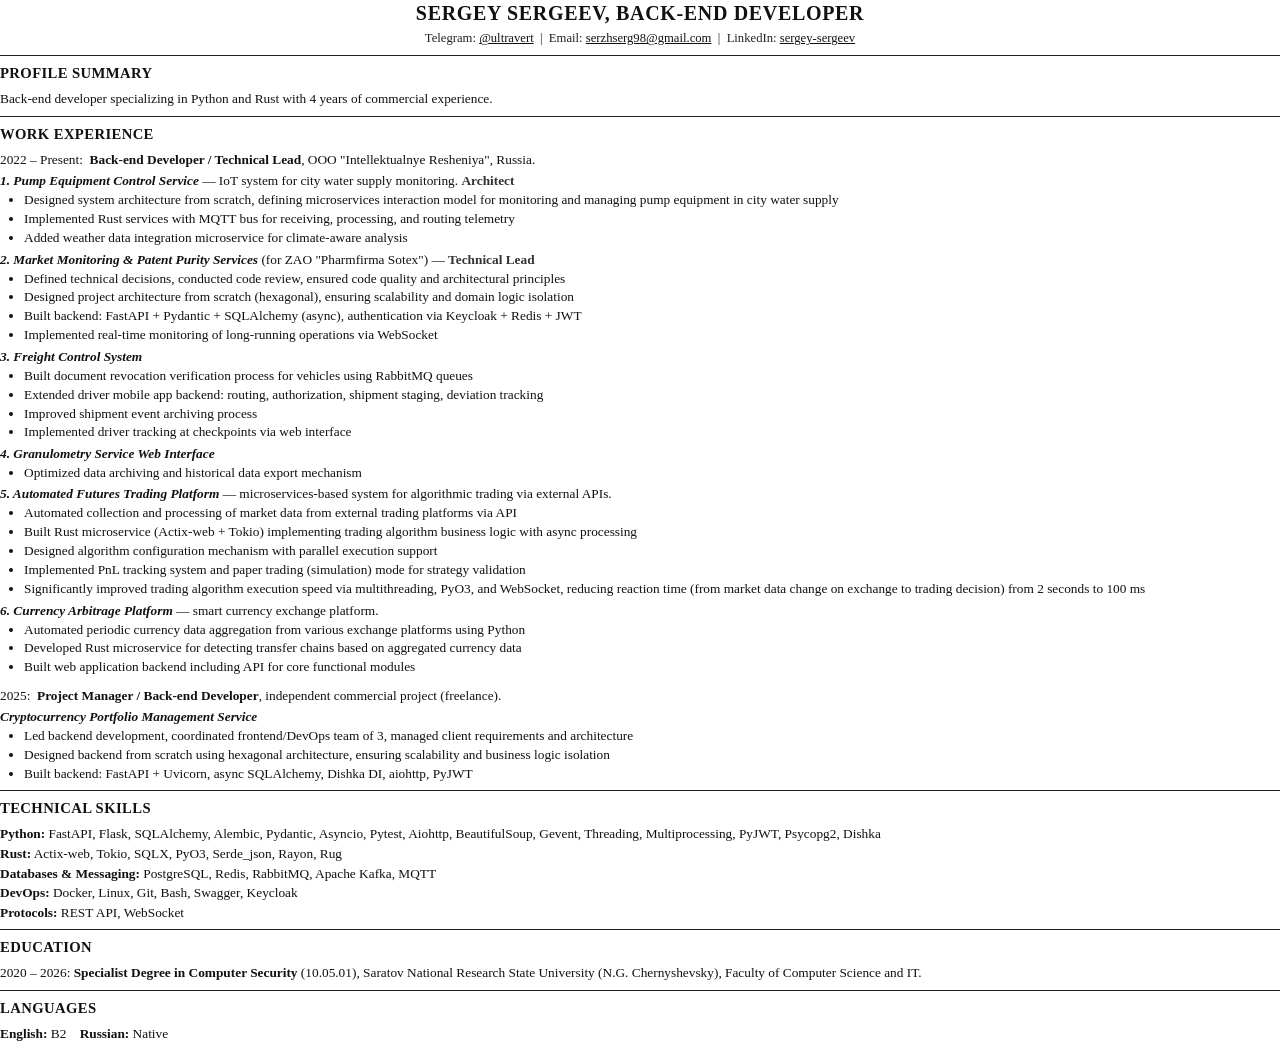
==== resume_en.html @ 7ee28abf "Portfolio site" ====
<!DOCTYPE html>
<html lang="en">
<head>
<meta charset="UTF-8"/>
<style>
@page {
  size: A4;
  margin: 14mm 16mm 14mm 16mm;
}
* { box-sizing: border-box; margin: 0; padding: 0; }
body {
  font-family: 'Times New Roman', 'DejaVu Serif', Georgia, serif;
  font-size: 10pt;
  line-height: 1.32;
  color: #111;
}
a { color: #111; text-decoration: none; }

/* ── HEADER ── */
.header { text-align: center; margin-bottom: 6pt; }
.name { font-size: 15pt; font-weight: bold; text-transform: uppercase; letter-spacing: 0.5pt; margin-bottom: 3pt; }
.contacts { font-size: 9.5pt; color: #222; }
.contacts a { text-decoration: underline; }

hr { border: none; border-top: 0.8pt solid #222; margin: 5pt 0 6pt; }

/* ── SECTIONS ── */
.section-title {
  font-size: 11pt;
  font-weight: bold;
  text-transform: uppercase;
  margin-bottom: 5pt;
  letter-spacing: 0.3pt;
}
.subsection { margin-bottom: 6pt; }

/* ── WORK ENTRIES ── */
.entry { margin-bottom: 6pt; }
.entry-header { margin-bottom: 2pt; }
.entry-dates { font-weight: normal; }
.entry-role { font-weight: bold; }
.entry-desc { font-style: normal; color: #222; }

.project-title { font-weight: bold; font-style: italic; display: inline; }
.project-role { font-weight: bold; color: #333; }

ul { margin-left: 18pt; margin-top: 1pt; margin-bottom: 3pt; }
li { margin-bottom: 1pt; }

/* ── SKILLS ── */
.skills-block { margin-bottom: 4pt; }
.skills-block p { margin-bottom: 1.5pt; }
.skill-cat { font-weight: bold; }

/* ── EDUCATION ── */
.edu-entry { margin-bottom: 2pt; }
</style>
</head>
<body>

<div class="header">
  <div class="name">Sergey Sergeev, Back-end Developer</div>
  <div class="contacts">
    Telegram: <a href="https://t.me/ultravert">@ultravert</a> &nbsp;|&nbsp;
    Email: <a href="mailto:serzhserg98@gmail.com">serzhserg98@gmail.com</a> &nbsp;|&nbsp;
    LinkedIn: <a href="https://www.linkedin.com/in/sergey-sergeev-9b47a33b5/">sergey-sergeev</a>
  </div>
</div>
<hr/>

<!-- PROFILE SUMMARY -->
<div class="subsection">
  <div class="section-title">Profile Summary</div>
  <p>Back-end developer specializing in Python and Rust with 4 years of commercial experience.</p>
</div>
<hr/>

<!-- WORK EXPERIENCE -->
<div class="subsection">
  <div class="section-title">Work Experience</div>

  <div class="entry">
    <div class="entry-header">
      <span class="entry-dates">2022 – Present:</span>&nbsp;
      <span class="entry-role">Back-end Developer / Technical Lead</span>, OOO "Intellektualnye Resheniya", Russia.
    </div>

    <p style="margin-top:3pt"><span class="project-title">1. Pump Equipment Control Service</span> — IoT system for city water supply monitoring. <span class="project-role">Architect</span></p>
    <ul>
      <li>Designed system architecture from scratch, defining microservices interaction model for monitoring and managing pump equipment in city water supply</li>
      <li>Implemented Rust services with MQTT bus for receiving, processing, and routing telemetry</li>
      <li>Added weather data integration microservice for climate-aware analysis</li>
    </ul>

    <p><span class="project-title">2. Market Monitoring &amp; Patent Purity Services</span> (for ZAO "Pharmfirma Sotex") — <span class="project-role">Technical Lead</span></p>
    <ul>
      <li>Defined technical decisions, conducted code review, ensured code quality and architectural principles</li>
      <li>Designed project architecture from scratch (hexagonal), ensuring scalability and domain logic isolation</li>
      <li>Built backend: FastAPI + Pydantic + SQLAlchemy (async), authentication via Keycloak + Redis + JWT</li>
      <li>Implemented real-time monitoring of long-running operations via WebSocket</li>
    </ul>

    <p><span class="project-title">3. Freight Control System</span></p>
    <ul>
      <li>Built document revocation verification process for vehicles using RabbitMQ queues</li>
      <li>Extended driver mobile app backend: routing, authorization, shipment staging, deviation tracking</li>
      <li>Improved shipment event archiving process</li>
      <li>Implemented driver tracking at checkpoints via web interface</li>
    </ul>

    <p><span class="project-title">4. Granulometry Service Web Interface</span></p>
    <ul>
      <li>Optimized data archiving and historical data export mechanism</li>
    </ul>

    <p><span class="project-title">5. Automated Futures Trading Platform</span> — microservices-based system for algorithmic trading via external APIs.</p>
    <ul>
      <li>Automated collection and processing of market data from external trading platforms via API</li>
      <li>Built Rust microservice (Actix-web + Tokio) implementing trading algorithm business logic with async processing</li>
      <li>Designed algorithm configuration mechanism with parallel execution support</li>
      <li>Implemented PnL tracking system and paper trading (simulation) mode for strategy validation</li>
      <li>Significantly improved trading algorithm execution speed via multithreading, PyO3, and WebSocket, reducing reaction time (from market data change on exchange to trading decision) from 2 seconds to 100 ms</li>
    </ul>

    <p><span class="project-title">6. Currency Arbitrage Platform</span> — smart currency exchange platform.</p>
    <ul>
      <li>Automated periodic currency data aggregation from various exchange platforms using Python</li>
      <li>Developed Rust microservice for detecting transfer chains based on aggregated currency data</li>
      <li>Built web application backend including API for core functional modules</li>
    </ul>

  </div>

  <div class="entry" style="margin-top:8pt">
    <div class="entry-header">
      <span class="entry-dates">2025:</span>&nbsp;
      <span class="entry-role">Project Manager / Back-end Developer</span>, independent commercial project (freelance).
    </div>

    <p style="margin-top:3pt"><span class="project-title">Cryptocurrency Portfolio Management Service</span></p>
    <ul>
      <li>Led backend development, coordinated frontend/DevOps team of 3, managed client requirements and architecture</li>
      <li>Designed backend from scratch using hexagonal architecture, ensuring scalability and business logic isolation</li>
      <li>Built backend: FastAPI + Uvicorn, async SQLAlchemy, Dishka DI, aiohttp, PyJWT</li>
    </ul>
  </div>
</div>
<hr/>

<!-- TECHNICAL SKILLS -->
<div class="subsection">
  <div class="section-title">Technical Skills</div>
  <div class="skills-block">
    <p><span class="skill-cat">Python:</span> FastAPI, Flask, SQLAlchemy, Alembic, Pydantic, Asyncio, Pytest, Aiohttp, BeautifulSoup, Gevent, Threading, Multiprocessing, PyJWT, Psycopg2, Dishka</p>
    <p><span class="skill-cat">Rust:</span> Actix-web, Tokio, SQLX, PyO3, Serde_json, Rayon, Rug</p>
    <p><span class="skill-cat">Databases &amp; Messaging:</span> PostgreSQL, Redis, RabbitMQ, Apache Kafka, MQTT</p>
    <p><span class="skill-cat">DevOps:</span> Docker, Linux, Git, Bash, Swagger, Keycloak</p>
    <p><span class="skill-cat">Protocols:</span> REST API, WebSocket</p>
  </div>
</div>
<hr/>

<!-- EDUCATION -->
<div class="subsection">
  <div class="section-title">Education</div>
  <div class="edu-entry">2020 – 2026: <strong>Specialist Degree in Computer Security</strong> (10.05.01), Saratov National Research State University (N.G. Chernyshevsky), Faculty of Computer Science and IT.</div>
</div>
<hr/>

<!-- LANGUAGES -->
<div class="subsection">
  <div class="section-title">Languages</div>
  <p><strong>English:</strong> B2 &nbsp;&nbsp; <strong>Russian:</strong> Native</p>
</div>

</body>
</html>
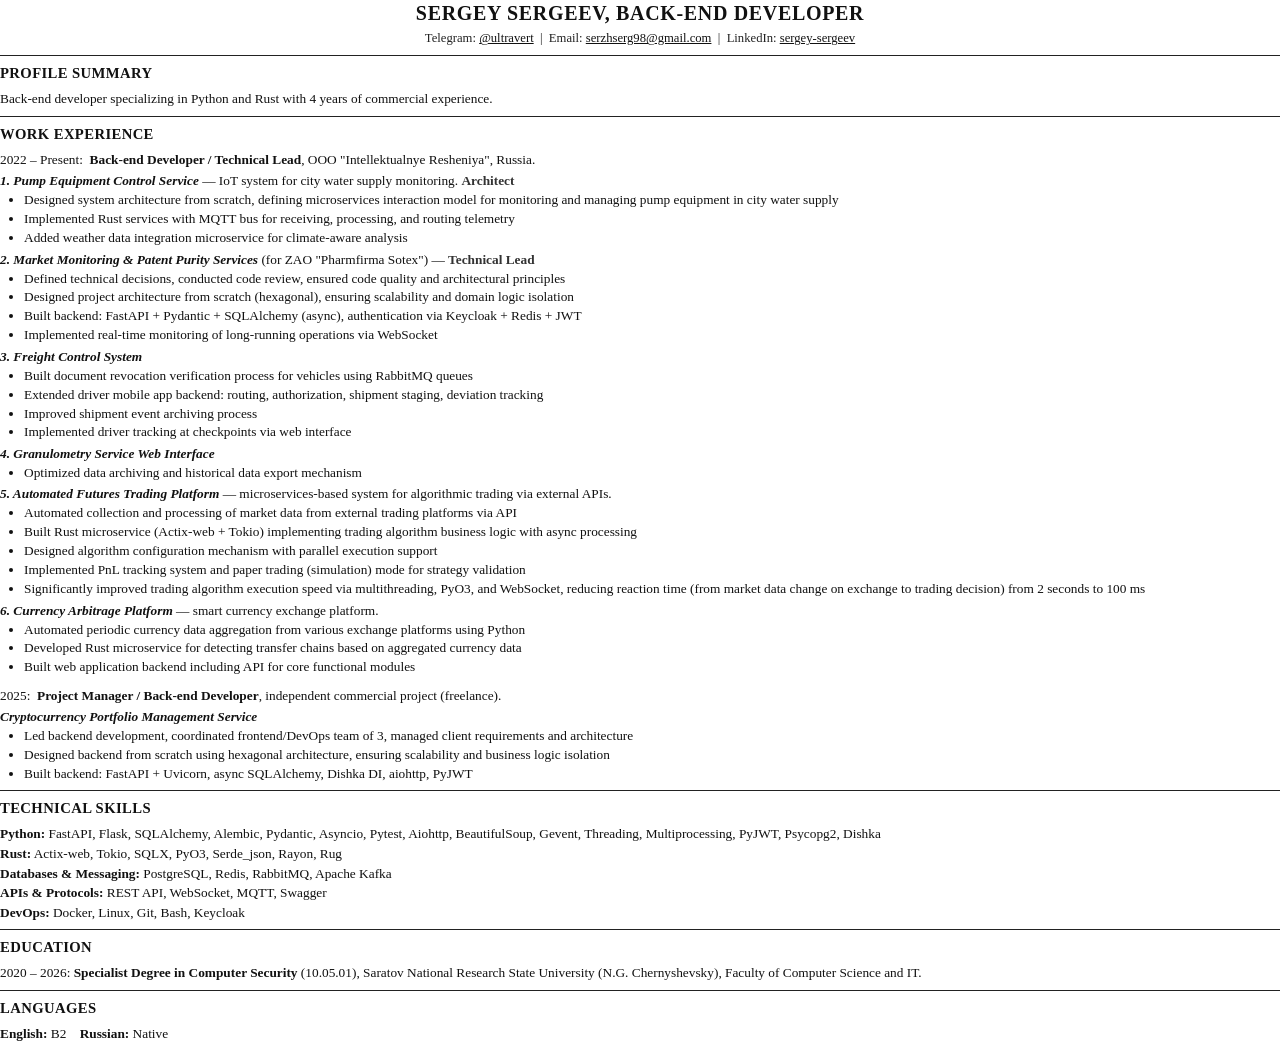
==== commit 259ff242: "Fix skills categories, show company per project instead of period" ====
--- a/resume_en.html
+++ b/resume_en.html
@@ -153,9 +153,9 @@
   <div class="skills-block">
     <p><span class="skill-cat">Python:</span> FastAPI, Flask, SQLAlchemy, Alembic, Pydantic, Asyncio, Pytest, Aiohttp, BeautifulSoup, Gevent, Threading, Multiprocessing, PyJWT, Psycopg2, Dishka</p>
     <p><span class="skill-cat">Rust:</span> Actix-web, Tokio, SQLX, PyO3, Serde_json, Rayon, Rug</p>
-    <p><span class="skill-cat">Databases &amp; Messaging:</span> PostgreSQL, Redis, RabbitMQ, Apache Kafka, MQTT</p>
-    <p><span class="skill-cat">DevOps:</span> Docker, Linux, Git, Bash, Swagger, Keycloak</p>
-    <p><span class="skill-cat">Protocols:</span> REST API, WebSocket</p>
+    <p><span class="skill-cat">Databases &amp; Messaging:</span> PostgreSQL, Redis, RabbitMQ, Apache Kafka</p>
+    <p><span class="skill-cat">APIs &amp; Protocols:</span> REST API, WebSocket, MQTT, Swagger</p>
+    <p><span class="skill-cat">DevOps:</span> Docker, Linux, Git, Bash, Keycloak</p>
   </div>
 </div>
 <hr/>
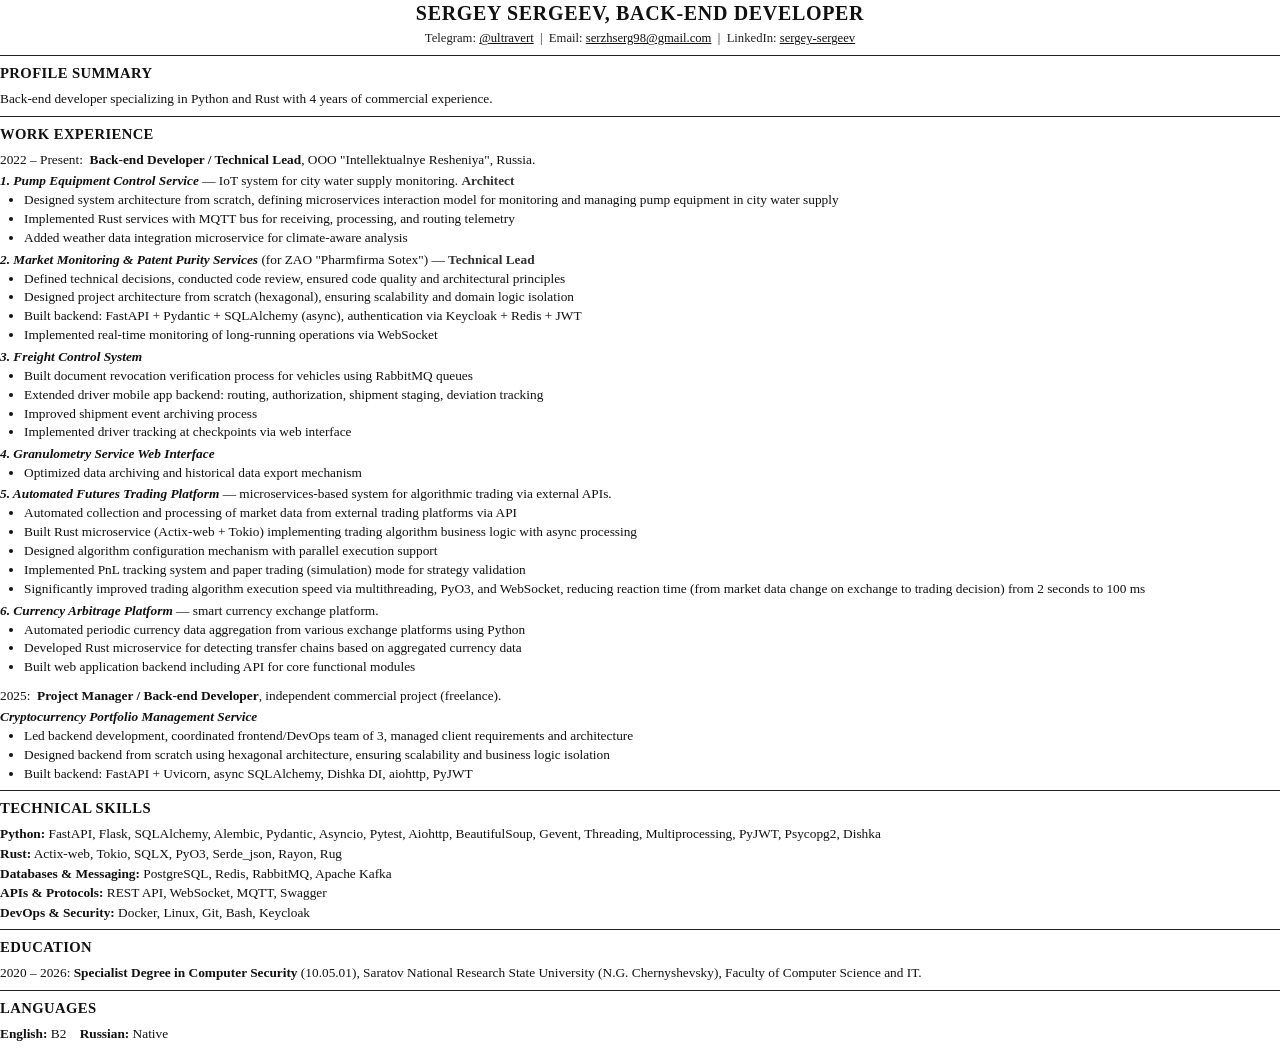
==== commit 08055610: "Rename DevOps category, add company header block for work projects" ====
--- a/resume_en.html
+++ b/resume_en.html
@@ -155,7 +155,7 @@
     <p><span class="skill-cat">Rust:</span> Actix-web, Tokio, SQLX, PyO3, Serde_json, Rayon, Rug</p>
     <p><span class="skill-cat">Databases &amp; Messaging:</span> PostgreSQL, Redis, RabbitMQ, Apache Kafka</p>
     <p><span class="skill-cat">APIs &amp; Protocols:</span> REST API, WebSocket, MQTT, Swagger</p>
-    <p><span class="skill-cat">DevOps:</span> Docker, Linux, Git, Bash, Keycloak</p>
+    <p><span class="skill-cat">DevOps &amp; Security:</span> Docker, Linux, Git, Bash, Keycloak</p>
   </div>
 </div>
 <hr/>
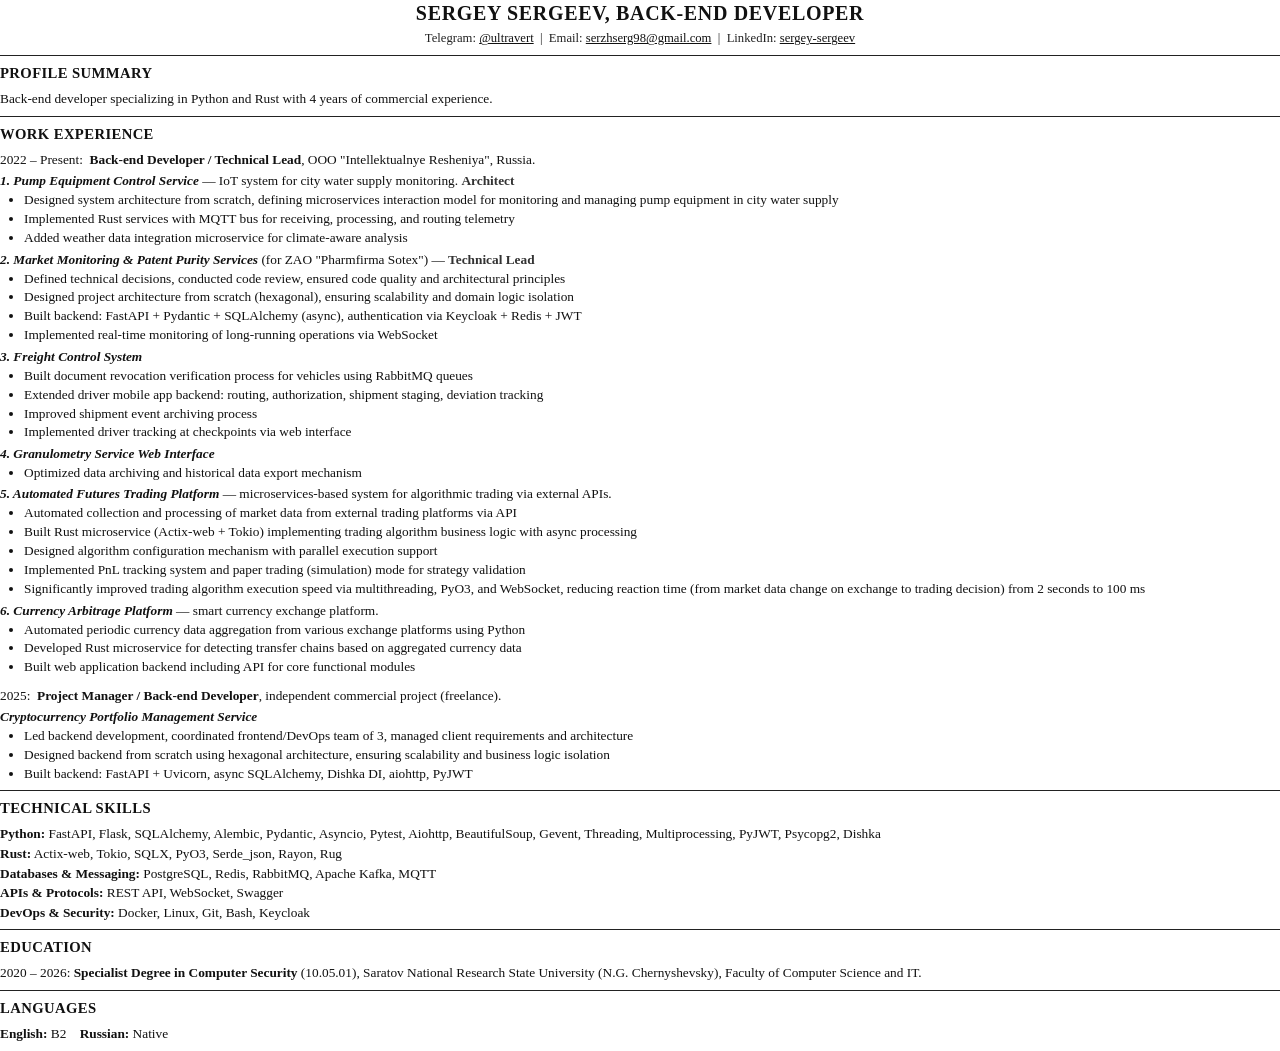
==== commit 6ca845a5: "Move MQTT to Databases & Messaging category" ====
--- a/resume_en.html
+++ b/resume_en.html
@@ -153,8 +153,8 @@
   <div class="skills-block">
     <p><span class="skill-cat">Python:</span> FastAPI, Flask, SQLAlchemy, Alembic, Pydantic, Asyncio, Pytest, Aiohttp, BeautifulSoup, Gevent, Threading, Multiprocessing, PyJWT, Psycopg2, Dishka</p>
     <p><span class="skill-cat">Rust:</span> Actix-web, Tokio, SQLX, PyO3, Serde_json, Rayon, Rug</p>
-    <p><span class="skill-cat">Databases &amp; Messaging:</span> PostgreSQL, Redis, RabbitMQ, Apache Kafka</p>
-    <p><span class="skill-cat">APIs &amp; Protocols:</span> REST API, WebSocket, MQTT, Swagger</p>
+    <p><span class="skill-cat">Databases &amp; Messaging:</span> PostgreSQL, Redis, RabbitMQ, Apache Kafka, MQTT</p>
+    <p><span class="skill-cat">APIs &amp; Protocols:</span> REST API, WebSocket, Swagger</p>
     <p><span class="skill-cat">DevOps &amp; Security:</span> Docker, Linux, Git, Bash, Keycloak</p>
   </div>
 </div>
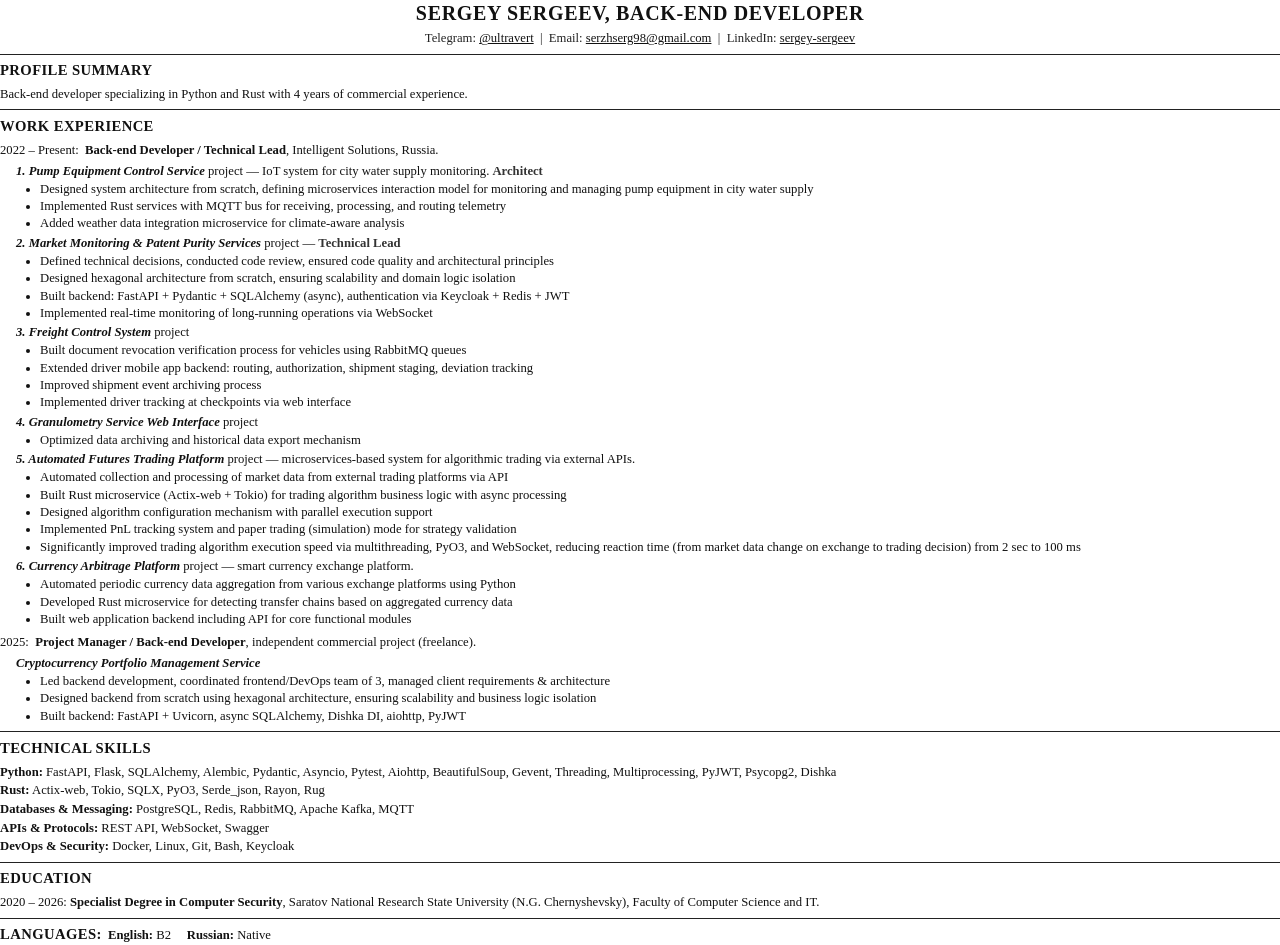
==== commit bacc3907: "Update resumes and site: Intelligent Solutions, remove Pharmfirma Sotex, remove specialty code, add " ====
--- a/resume_en.html
+++ b/resume_en.html
@@ -5,51 +5,52 @@
 <style>
 @page {
   size: A4;
-  margin: 14mm 16mm 14mm 16mm;
+  margin: 8mm 13mm 8mm 11mm;
 }
 * { box-sizing: border-box; margin: 0; padding: 0; }
 body {
   font-family: 'Times New Roman', 'DejaVu Serif', Georgia, serif;
-  font-size: 10pt;
+  font-size: 9.5pt;
   line-height: 1.32;
   color: #111;
 }
 a { color: #111; text-decoration: none; }
 
 /* ── HEADER ── */
-.header { text-align: center; margin-bottom: 6pt; }
+.header { text-align: center; margin-bottom: 5pt; }
 .name { font-size: 15pt; font-weight: bold; text-transform: uppercase; letter-spacing: 0.5pt; margin-bottom: 3pt; }
 .contacts { font-size: 9.5pt; color: #222; }
 .contacts a { text-decoration: underline; }
 
-hr { border: none; border-top: 0.8pt solid #222; margin: 5pt 0 6pt; }
+hr { border: none; border-top: 0.8pt solid #222; margin: 4pt 0 5pt; }
 
 /* ── SECTIONS ── */
 .section-title {
   font-size: 11pt;
   font-weight: bold;
   text-transform: uppercase;
-  margin-bottom: 5pt;
+  margin-bottom: 4pt;
   letter-spacing: 0.3pt;
 }
-.subsection { margin-bottom: 6pt; }
+.subsection { margin-bottom: 5pt; }
 
 /* ── WORK ENTRIES ── */
-.entry { margin-bottom: 6pt; }
+.entry { margin-bottom: 5pt; }
 .entry-header { margin-bottom: 2pt; }
 .entry-dates { font-weight: normal; }
 .entry-role { font-weight: bold; }
-.entry-desc { font-style: normal; color: #222; }
 
 .project-title { font-weight: bold; font-style: italic; display: inline; }
 .project-role { font-weight: bold; color: #333; }
 
-ul { margin-left: 18pt; margin-top: 1pt; margin-bottom: 3pt; }
-li { margin-bottom: 1pt; }
+/* Projects indented relative to entry-header */
+.entry p { margin-left: 12pt; }
+ul { margin-left: 30pt; margin-top: 1pt; margin-bottom: 2pt; }
+li { margin-bottom: 0.5pt; }
 
 /* ── SKILLS ── */
 .skills-block { margin-bottom: 4pt; }
-.skills-block p { margin-bottom: 1.5pt; }
+.skills-block p { margin-bottom: 1.5pt; margin-left: 0; }
 .skill-cat { font-weight: bold; }
 
 /* ── EDUCATION ── */
@@ -71,7 +72,7 @@
 <!-- PROFILE SUMMARY -->
 <div class="subsection">
   <div class="section-title">Profile Summary</div>
-  <p>Back-end developer specializing in Python and Rust with 4 years of commercial experience.</p>
+  <p style="margin-left:0">Back-end developer specializing in Python and Rust with 4 years of commercial experience.</p>
 </div>
 <hr/>
 
@@ -82,25 +83,25 @@
   <div class="entry">
     <div class="entry-header">
       <span class="entry-dates">2022 – Present:</span>&nbsp;
-      <span class="entry-role">Back-end Developer / Technical Lead</span>, OOO "Intellektualnye Resheniya", Russia.
+      <span class="entry-role">Back-end Developer / Technical Lead</span>, Intelligent Solutions, Russia.
     </div>
 
-    <p style="margin-top:3pt"><span class="project-title">1. Pump Equipment Control Service</span> — IoT system for city water supply monitoring. <span class="project-role">Architect</span></p>
+    <p style="margin-top:3pt"><span class="project-title">1. Pump Equipment Control Service</span> project — IoT system for city water supply monitoring. <span class="project-role">Architect</span></p>
     <ul>
       <li>Designed system architecture from scratch, defining microservices interaction model for monitoring and managing pump equipment in city water supply</li>
       <li>Implemented Rust services with MQTT bus for receiving, processing, and routing telemetry</li>
       <li>Added weather data integration microservice for climate-aware analysis</li>
     </ul>
 
-    <p><span class="project-title">2. Market Monitoring &amp; Patent Purity Services</span> (for ZAO "Pharmfirma Sotex") — <span class="project-role">Technical Lead</span></p>
+    <p><span class="project-title">2. Market Monitoring &amp; Patent Purity Services</span> project — <span class="project-role">Technical Lead</span></p>
     <ul>
       <li>Defined technical decisions, conducted code review, ensured code quality and architectural principles</li>
-      <li>Designed project architecture from scratch (hexagonal), ensuring scalability and domain logic isolation</li>
+      <li>Designed hexagonal architecture from scratch, ensuring scalability and domain logic isolation</li>
       <li>Built backend: FastAPI + Pydantic + SQLAlchemy (async), authentication via Keycloak + Redis + JWT</li>
       <li>Implemented real-time monitoring of long-running operations via WebSocket</li>
     </ul>
 
-    <p><span class="project-title">3. Freight Control System</span></p>
+    <p><span class="project-title">3. Freight Control System</span> project</p>
     <ul>
       <li>Built document revocation verification process for vehicles using RabbitMQ queues</li>
       <li>Extended driver mobile app backend: routing, authorization, shipment staging, deviation tracking</li>
@@ -108,21 +109,21 @@
       <li>Implemented driver tracking at checkpoints via web interface</li>
     </ul>
 
-    <p><span class="project-title">4. Granulometry Service Web Interface</span></p>
+    <p><span class="project-title">4. Granulometry Service Web Interface</span> project</p>
     <ul>
       <li>Optimized data archiving and historical data export mechanism</li>
     </ul>
 
-    <p><span class="project-title">5. Automated Futures Trading Platform</span> — microservices-based system for algorithmic trading via external APIs.</p>
+    <p><span class="project-title">5. Automated Futures Trading Platform</span> project — microservices-based system for algorithmic trading via external APIs.</p>
     <ul>
       <li>Automated collection and processing of market data from external trading platforms via API</li>
-      <li>Built Rust microservice (Actix-web + Tokio) implementing trading algorithm business logic with async processing</li>
+      <li>Built Rust microservice (Actix-web + Tokio) for trading algorithm business logic with async processing</li>
       <li>Designed algorithm configuration mechanism with parallel execution support</li>
       <li>Implemented PnL tracking system and paper trading (simulation) mode for strategy validation</li>
-      <li>Significantly improved trading algorithm execution speed via multithreading, PyO3, and WebSocket, reducing reaction time (from market data change on exchange to trading decision) from 2 seconds to 100 ms</li>
+      <li>Significantly improved trading algorithm execution speed via multithreading, PyO3, and WebSocket, reducing reaction time (from market data change on exchange to trading decision) from 2 sec to 100 ms</li>
     </ul>
 
-    <p><span class="project-title">6. Currency Arbitrage Platform</span> — smart currency exchange platform.</p>
+    <p><span class="project-title">6. Currency Arbitrage Platform</span> project — smart currency exchange platform.</p>
     <ul>
       <li>Automated periodic currency data aggregation from various exchange platforms using Python</li>
       <li>Developed Rust microservice for detecting transfer chains based on aggregated currency data</li>
@@ -131,7 +132,7 @@
 
   </div>
 
-  <div class="entry" style="margin-top:8pt">
+  <div class="entry" style="margin-top:5pt">
     <div class="entry-header">
       <span class="entry-dates">2025:</span>&nbsp;
       <span class="entry-role">Project Manager / Back-end Developer</span>, independent commercial project (freelance).
@@ -139,7 +140,7 @@
 
     <p style="margin-top:3pt"><span class="project-title">Cryptocurrency Portfolio Management Service</span></p>
     <ul>
-      <li>Led backend development, coordinated frontend/DevOps team of 3, managed client requirements and architecture</li>
+      <li>Led backend development, coordinated frontend/DevOps team of 3, managed client requirements &amp; architecture</li>
       <li>Designed backend from scratch using hexagonal architecture, ensuring scalability and business logic isolation</li>
       <li>Built backend: FastAPI + Uvicorn, async SQLAlchemy, Dishka DI, aiohttp, PyJWT</li>
     </ul>
@@ -163,14 +164,13 @@
 <!-- EDUCATION -->
 <div class="subsection">
   <div class="section-title">Education</div>
-  <div class="edu-entry">2020 – 2026: <strong>Specialist Degree in Computer Security</strong> (10.05.01), Saratov National Research State University (N.G. Chernyshevsky), Faculty of Computer Science and IT.</div>
+  <div class="edu-entry">2020 – 2026: <strong>Specialist Degree in Computer Security</strong>, Saratov National Research State University (N.G. Chernyshevsky), Faculty of Computer Science and IT.</div>
 </div>
 <hr/>
 
 <!-- LANGUAGES -->
-<div class="subsection">
-  <div class="section-title">Languages</div>
-  <p><strong>English:</strong> B2 &nbsp;&nbsp; <strong>Russian:</strong> Native</p>
+<div class="subsection" style="margin-bottom:0">
+  <p style="margin-left:0"><span style="font-weight:bold; text-transform:uppercase; font-size:11pt; letter-spacing:0.3pt">Languages:</span> &nbsp;<strong>English:</strong> B2 &nbsp;&nbsp;&nbsp; <strong>Russian:</strong> Native</p>
 </div>
 
 </body>
